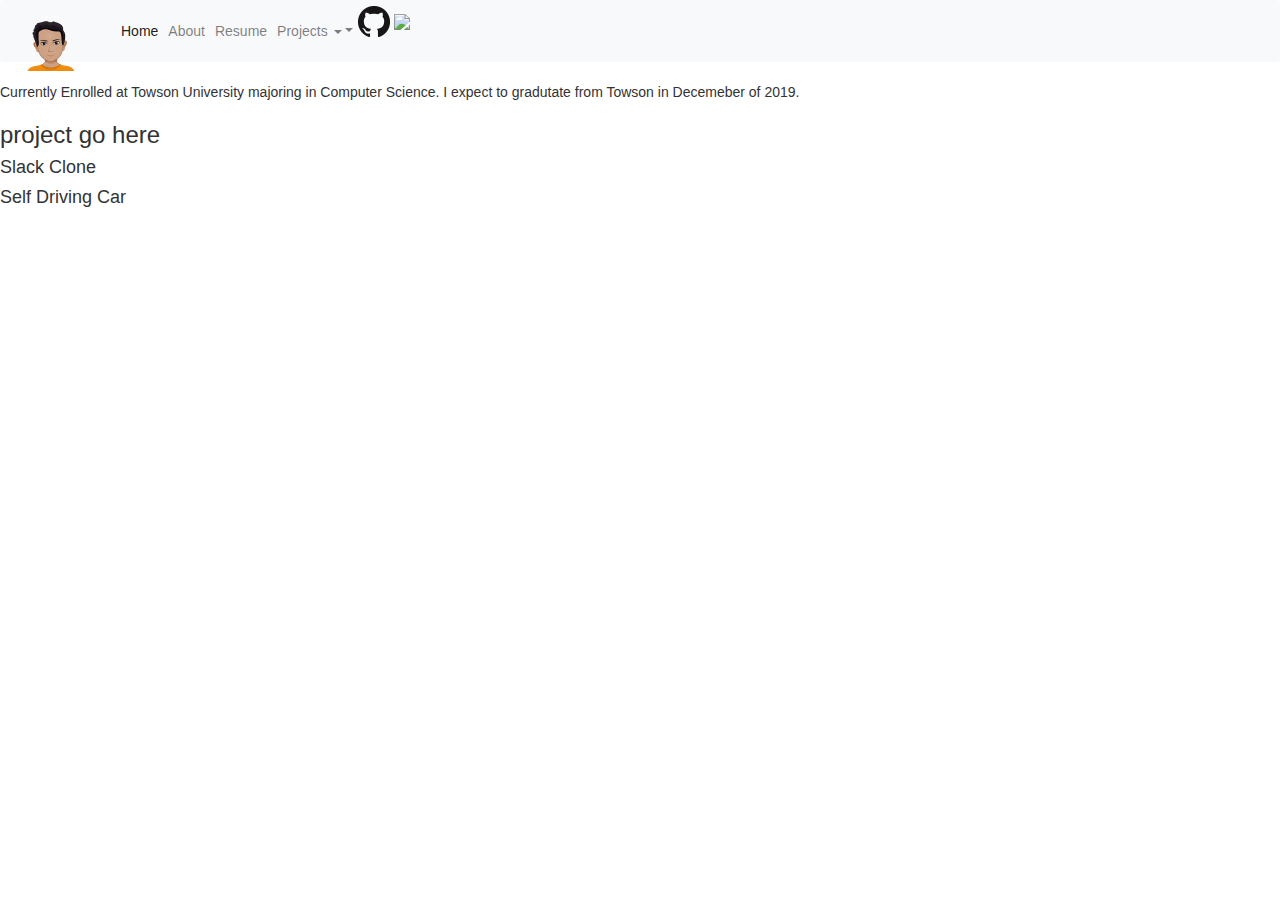
==== index.html @ 25672ff8 "added avator and format changes" ====
<!DOCTYPE html>
<html lang="en"> 
<head>
    <title>Jonathan Rodriquez</title>
    <script type="text/javascript" src="js/jquery-1.8.0.js"></script>
    <link rel="stylesheet" href="https://stackpath.bootstrapcdn.com/bootstrap/4.3.1/css/bootstrap.min.css" integrity="sha384-ggOyR0iXCbMQv3Xipma34MD+dH/1fQ784/j6cY/iJTQUOhcWr7x9JvoRxT2MZw1T" crossorigin="anonymous">
    <link rel="stylesheet" href="https://maxcdn.bootstrapcdn.com/bootstrap/3.4.0/css/bootstrap.min.css">
    <script src="https://ajax.googleapis.com/ajax/libs/jquery/3.3.1/jquery.min.js"></script>
    <script src="https://maxcdn.bootstrapcdn.com/bootstrap/3.4.0/js/bootstrap.min.js"></script>
</head>
<body>
        <!--Top nav bar for the site -->
        <nav class="navbar navbar-expand-lg navbar-light bg-light">
                <a class="navbar-brand" href="index.html"><img src="img/myAvatar-4.png" class="img-fluid" alt="Responsive image"width="50" height="50"></a>
                <button class="navbar-toggler" type="button" data-toggle="collapse" data-target="#navbarSupportedContent" aria-controls="navbarSupportedContent" aria-expanded="false" aria-label="Toggle navigation">
                  <span class="navbar-toggler-icon"></span>
                </button>
              
                <div class="collapse navbar-collapse" id="navbarSupportedContent">
                  <ul class="navbar-nav mr-auto">
                    <li class="nav-item active">
                      <a class="nav-link" href="#">Home <span class="sr-only">(current)</span></a>
                    </li>
                    <li class="nav-item">
                      <a class="nav-link" href="#summary">About</a>
                    </li>
                    <li class="nav-item">
                            <a class="nav-link" href="#">Resume</a>
                          </li>
                    <li class="nav-item dropdown">
                      <a class="nav-link dropdown-toggle" id="navbarDropdown" role="button" data-toggle="dropdown"> Projects <span class="caret"></span></a>
                      <div class="dropdown-menu" aria-labelledby="navbarDropdown">
                        <a class="dropdown-item" href="#slackClone">Slack Clone</a>
                        <a class="dropdown-item" href="#selfDrivingCar">Self Driving Car</a>
                        <a class="dropdown-item" href="#">Something else here</a>
                      </div>
                    </li>
                    
                  </ul>
                  <a href="https://github.com/Jonathanr1991"><img src="img/GitHub-Mark-32px.png"></a>
                  <a href="https://www.linkedin.com/in/jonathan-rodriquez-51852a15a/"><img src="img/In-Black-0p5in-R.eps"/></a>
                </div>
              </nav>
              
                <!--Scrpit that makes the anaimation for the drop down menu-->
                  <script>
                      
                    $(document).ready(function(){
                        $(".dropdown-toggle");
                    });
                </script>
                        
        <!--Summary about me-->
        <div id= "summary">
            <p>Currently Enrolled at Towson University majoring in Computer Science. I expect to gradutate from Towson in Decemeber of 2019.</p>
        </div>
            
        <!--Projects Display-->
        <div>
          <h3>project go here</h3>
          <div id = "slackClone">
              <h4>Slack Clone</h4>
          </div>
          <div id = "selfDrivinigCar">
              <H4>Self Driving Car</H4>
          </div>
          <div>

          </div>
        </div>
        <!--Contact Me Section-->

    
    
    
</body>
</html>
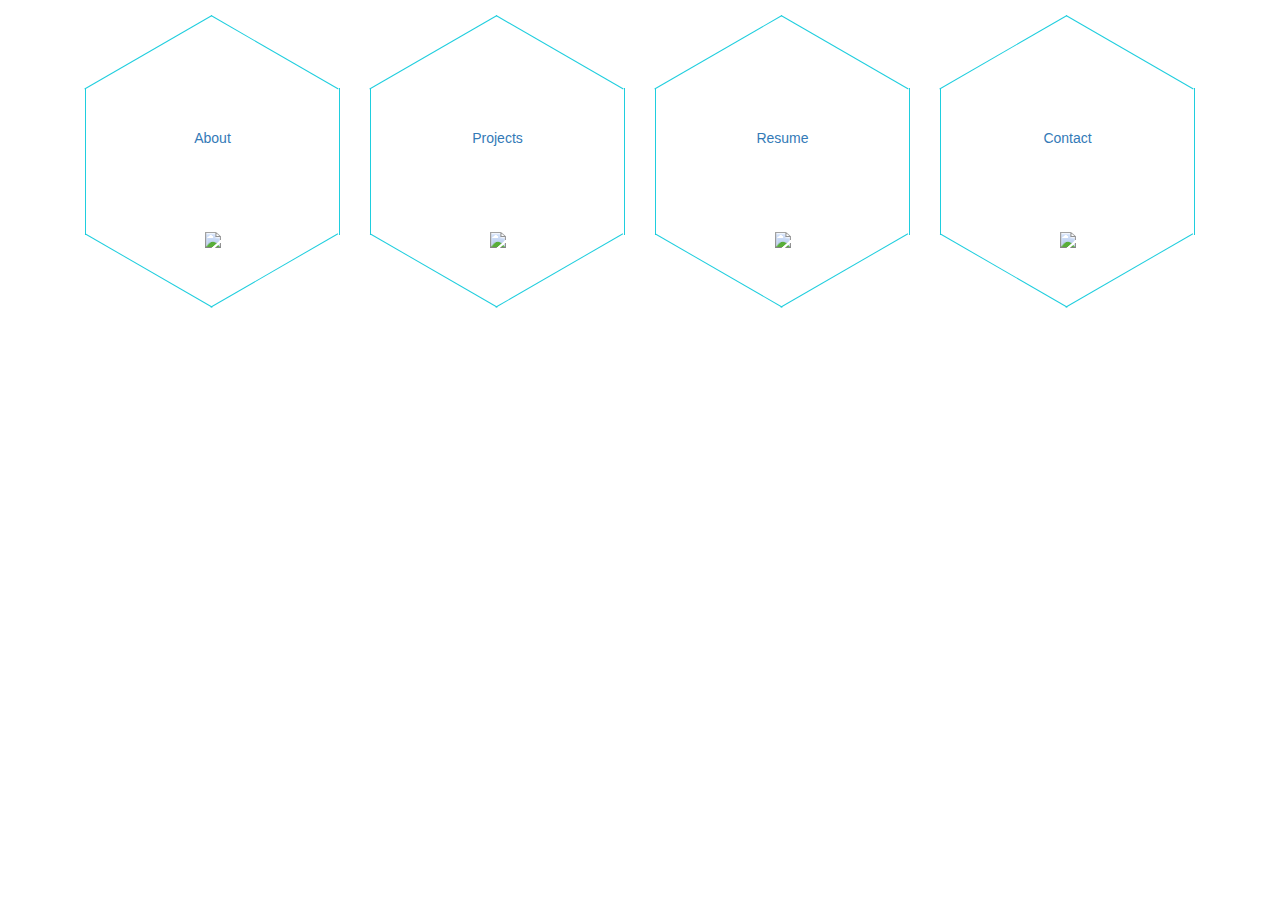
==== commit 7669317b: "hex layout added for main sections of site" ====
--- a/index.html
+++ b/index.html
@@ -1,77 +1,82 @@
-<!DOCTYPE html>
-<html lang="en"> 
+<!doctype html>
+<html lang="en">
 <head>
-    <title>Jonathan Rodriquez</title>
-    <script type="text/javascript" src="js/jquery-1.8.0.js"></script>
-    <link rel="stylesheet" href="https://stackpath.bootstrapcdn.com/bootstrap/4.3.1/css/bootstrap.min.css" integrity="sha384-ggOyR0iXCbMQv3Xipma34MD+dH/1fQ784/j6cY/iJTQUOhcWr7x9JvoRxT2MZw1T" crossorigin="anonymous">
-    <link rel="stylesheet" href="https://maxcdn.bootstrapcdn.com/bootstrap/3.4.0/css/bootstrap.min.css">
-    <script src="https://ajax.googleapis.com/ajax/libs/jquery/3.3.1/jquery.min.js"></script>
-    <script src="https://maxcdn.bootstrapcdn.com/bootstrap/3.4.0/js/bootstrap.min.js"></script>
+	<meta charset="UTF-8">
+	<title>Bootstrap Responsive Hexagon</title>
+
+	<meta name="description" content="Bootstrap Responsive Hexagon" >
+
+	<meta name="author" content="Shariar">
+
+	<!-- Mobile Specific Meta -->
+	<meta name="viewport" content="width=device-width, initial-scale=1">
+	<!--[if IE]><meta http-equiv='X-UA-Compatible' content='IE=edge,chrome=1'><![endif]--> 
+
+	<!-- Bootstrap v3.3.4 -->
+	<link href="assets/css/bootstrap.min.css" rel="stylesheet"> 
+	
+	<!-- Import Custom Styles -->
+	<link href="assets/css/responsive-hex.css" rel="stylesheet"> 
+	
 </head>
-<body>
-        <!--Top nav bar for the site -->
-        <nav class="navbar navbar-expand-lg navbar-light bg-light">
-                <a class="navbar-brand" href="index.html"><img src="img/myAvatar-4.png" class="img-fluid" alt="Responsive image"width="50" height="50"></a>
-                <button class="navbar-toggler" type="button" data-toggle="collapse" data-target="#navbarSupportedContent" aria-controls="navbarSupportedContent" aria-expanded="false" aria-label="Toggle navigation">
-                  <span class="navbar-toggler-icon"></span>
-                </button>
-              
-                <div class="collapse navbar-collapse" id="navbarSupportedContent">
-                  <ul class="navbar-nav mr-auto">
-                    <li class="nav-item active">
-                      <a class="nav-link" href="#">Home <span class="sr-only">(current)</span></a>
-                    </li>
-                    <li class="nav-item">
-                      <a class="nav-link" href="#summary">About</a>
-                    </li>
-                    <li class="nav-item">
-                            <a class="nav-link" href="#">Resume</a>
-                          </li>
-                    <li class="nav-item dropdown">
-                      <a class="nav-link dropdown-toggle" id="navbarDropdown" role="button" data-toggle="dropdown"> Projects <span class="caret"></span></a>
-                      <div class="dropdown-menu" aria-labelledby="navbarDropdown">
-                        <a class="dropdown-item" href="#slackClone">Slack Clone</a>
-                        <a class="dropdown-item" href="#selfDrivingCar">Self Driving Car</a>
-                        <a class="dropdown-item" href="#">Something else here</a>
-                      </div>
-                    </li>
-                    
-                  </ul>
-                  <a href="https://github.com/Jonathanr1991"><img src="img/GitHub-Mark-32px.png"></a>
-                  <a href="https://www.linkedin.com/in/jonathan-rodriquez-51852a15a/"><img src="img/In-Black-0p5in-R.eps"/></a>
-                </div>
-              </nav>
-              
-                <!--Scrpit that makes the anaimation for the drop down menu-->
-                  <script>
-                      
-                    $(document).ready(function(){
-                        $(".dropdown-toggle");
-                    });
-                </script>
-                        
-        <!--Summary about me-->
-        <div id= "summary">
-            <p>Currently Enrolled at Towson University majoring in Computer Science. I expect to gradutate from Towson in Decemeber of 2019.</p>
-        </div>
-            
-        <!--Projects Display-->
-        <div>
-          <h3>project go here</h3>
-          <div id = "slackClone">
-              <h4>Slack Clone</h4>
-          </div>
-          <div id = "selfDrivinigCar">
-              <H4>Self Driving Car</H4>
-          </div>
-          <div>
+<body>  
 
-          </div>
-        </div>
-        <!--Contact Me Section-->
+	<div class="container">
+		
+		<a href="resume.html">
+			<div class="col-md-3"> 
+				<div class="brhex hex-responsive">
+						About
+						<br>
+						<img src="https://img.icons8.com/dotty/80/000000/gender-neutral-user.png">
+						
+				</div>
+			</div>
+		</a>
 
-    
-    
-    
+		<a href="resume.html">
+			<div class="col-md-3"> 
+				<div class="brhex hex-responsive">
+						Projects
+						<br>
+						<img src="https://img.icons8.com/dotty/80/000000/design.png">
+				</div>
+			</div>
+		</a>
+
+		<a href="resume.html">
+			<div class="col-md-3"> 
+				<div class="brhex hex-responsive">
+						Resume
+						<br>
+						<img src="https://img.icons8.com/dotty/80/000000/resume.png">
+				</div>
+			</div>
+		</a>
+
+		<a href="resume.html">
+			<div class="col-md-3"> 
+				<div class="brhex hex-responsive">
+						Contact<br>
+						<img src="https://img.icons8.com/dotty/80/000000/contact-card.png">
+				</div>
+			</div>
+		</a>
+
+
+	
+		
+
+
+	</div><!-- /.container -->
+	 
+
+
+
+
+	<!-- Include jquery.min.js plugin -->
+	<script src="assets/js/jquery-2.1.0.min.js"></script> 
+	<script src="assets/js/responsive-hex.js"></script>
+
 </body>
 </html>--- a/assets/css/responsive-hex.css
+++ b/assets/css/responsive-hex.css
@@ -0,0 +1,75 @@
+/* ---------------------------------------------------------------------- 
+* Product Name: Bootstrap Responsive Hexagon
+* Product URI: http://shariarbd.com/demo/bootstrap-responsive-hexagon/
+* Author: Shariar
+* Author URI: http://shariarbd.com/
+* Description: Bootstrap Responsive Hexagon by Shariar
+* Version: 1.0.0
+* License: The MIT License (MIT)
+* Tags: Bootstrap Responsive Hexagon, hexagon, responsive hexagon
+* ---------------------------------------------------------------------- */
+.brhex,
+.brhex:before,
+.brhex:after {
+    border-style: solid;
+    border-color: #1fcede;
+    border-width: 1px;
+    border-top: none;
+    border-bottom: none;
+    height: 100px;
+    width: 173.2px;
+
+    -webkit-transition: all .25s ease;
+       -moz-transition: all .25s ease;
+        -ms-transition: all .25s ease;
+         -o-transition: all .25s ease;
+            transition: all .25s ease;
+}
+
+.brhex {
+    text-align: center;
+    line-height: 100px;
+    position:relative;
+    z-index:0; 
+    
+}
+
+.brhex:after,
+.brhex:before {
+    content: "";
+    position: absolute;
+    top:0;
+    left: -1px;
+    z-index: -1;
+  
+}
+
+.brhex:before {
+    -webkit-transform: rotate(60deg);
+       -moz-transform: rotate(60deg);
+        -ms-transform: rotate(60deg);
+         -o-transform: rotate(60deg);
+            transform: rotate(60deg);
+}
+
+.brhex:after {
+    -webkit-transform: rotate(-60deg);
+       -moz-transform: rotate(-60deg);
+        -ms-transform: rotate(-60deg);
+         -o-transform: rotate(-60deg);
+            transform: rotate(-60deg);
+}
+
+.brhex:hover,
+.brhex:hover:before,
+.brhex:hover:after{
+    background-color: #1fcede;
+} 
+.hex-responsive {
+    width: 100%; 
+}
+.hex-responsive:after ,
+.hex-responsive:before {
+    width: 100%;
+    height: 100%;
+}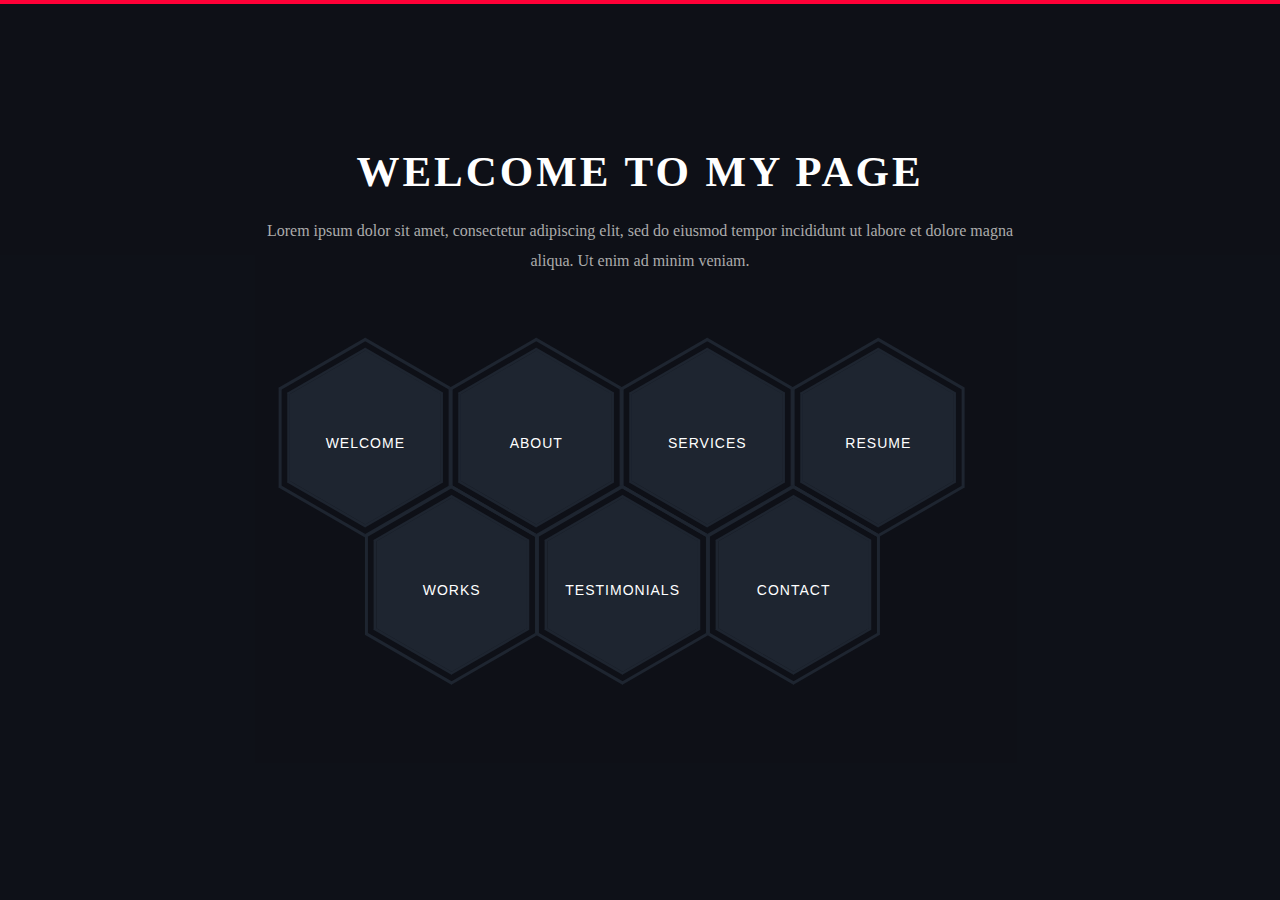
==== commit 84522538: "hex layout added for main sections of site" ====
--- a/index.html
+++ b/index.html
@@ -6,7 +6,7 @@
 
 	<meta name="description" content="Bootstrap Responsive Hexagon" >
 
-	<meta name="author" content="Shariar">
+	<meta name="author" content="Jonathan Rodriquez">
 
 	<!-- Mobile Specific Meta -->
 	<meta name="viewport" content="width=device-width, initial-scale=1">
@@ -19,64 +19,178 @@
 	<link href="assets/css/responsive-hex.css" rel="stylesheet"> 
 	
 </head>
-<body>  
-
-	<div class="container">
-		
-		<a href="resume.html">
-			<div class="col-md-3"> 
-				<div class="brhex hex-responsive">
-						About
-						<br>
-						<img src="https://img.icons8.com/dotty/80/000000/gender-neutral-user.png">
-						
-				</div>
-			</div>
-		</a>
-
-		<a href="resume.html">
-			<div class="col-md-3"> 
-				<div class="brhex hex-responsive">
-						Projects
-						<br>
-						<img src="https://img.icons8.com/dotty/80/000000/design.png">
-				</div>
-			</div>
-		</a>
-
-		<a href="resume.html">
-			<div class="col-md-3"> 
-				<div class="brhex hex-responsive">
-						Resume
-						<br>
-						<img src="https://img.icons8.com/dotty/80/000000/resume.png">
-				</div>
-			</div>
-		</a>
-
-		<a href="resume.html">
-			<div class="col-md-3"> 
-				<div class="brhex hex-responsive">
-						Contact<br>
-						<img src="https://img.icons8.com/dotty/80/000000/contact-card.png">
-				</div>
-			</div>
-		</a>
-
-
-	
-		
-
-
-	</div><!-- /.container -->
-	 
-
-
-
-
-	<!-- Include jquery.min.js plugin -->
-	<script src="assets/js/jquery-2.1.0.min.js"></script> 
-	<script src="assets/js/responsive-hex.js"></script>
+<body>
+	<main class="site-wrapper">
+		<div class="pt-table desktop-768">
+		  <div class="pt-tablecell page-home relative" style="background-image: url(https://images.unsplash.com/photo-1486870591958-9b9d0d1dda99?ixlib=rb-1.2.1&ixid=eyJhcHBfaWQiOjEyMDd9&auto=format&fit=crop&w=1500&q=80);
+		  background-position: center;
+		  background-size: cover;">
+						  <div class="overlay"></div>
+	  
+						  <div class="container">
+							  <div class="row">
+								  <div class="col-xs-12 col-md-offset-1 col-md-10 col-lg-offset-2 col-lg-8">
+									  <div class="page-title  home text-center">
+										<span class="heading-page"> Welcome to My Page
+										</span>
+										  <p class="mt20">Lorem ipsum dolor sit amet, consectetur adipiscing elit, sed do eiusmod tempor incididunt ut labore et dolore magna aliqua. Ut enim ad minim veniam.</p>
+									  </div>
+	  
+									  <div class="hexagon-menu clear">
+										  <div class="hexagon-item">
+											  <div class="hex-item">
+												  <div></div>
+												  <div></div>
+												  <div></div>
+											  </div>
+											  <div class="hex-item">
+												  <div></div>
+												  <div></div>
+												  <div></div>
+											  </div>
+											  <a href="http://cakecounter.com" class="hex-content">
+												  <span class="hex-content-inner">
+													  <span class="icon">
+														  <i class="fa fa-universal-access"></i>
+													  </span>
+													  <span class="title">Welcome</span>
+												  </span>
+												  <svg viewBox="0 0 173.20508075688772 200" height="200" width="174" version="1.1" xmlns="http://www.w3.org/2000/svg"><path d="M86.60254037844386 0L173.20508075688772 50L173.20508075688772 150L86.60254037844386 200L0 150L0 50Z" fill="#1e2530"></path></svg>
+											  </a>
+										  </div>
+										  <div class="hexagon-item">
+											  <div class="hex-item">
+												  <div></div>
+												  <div></div>
+												  <div></div>
+											  </div>
+											  <div class="hex-item">
+												  <div></div>
+												  <div></div>
+												  <div></div>
+											  </div>
+											  <a href="http://cakecounter.com" class="hex-content">
+												  <span class="hex-content-inner">
+													  <span class="icon">
+														  <i class="fa fa-bullseye"></i>
+													  </span>
+													  <span class="title">About</span>
+												  </span>
+												  <svg viewBox="0 0 173.20508075688772 200" height="200" width="174" version="1.1" xmlns="http://www.w3.org/2000/svg"><path d="M86.60254037844386 0L173.20508075688772 50L173.20508075688772 150L86.60254037844386 200L0 150L0 50Z" fill="#1e2530"></path></svg>
+											  </a>
+										  </div>
+										  <div class="hexagon-item">
+											  <div class="hex-item">
+												  <div></div>
+												  <div></div>
+												  <div></div>
+											  </div>
+											  <div class="hex-item">
+												  <div></div>
+												  <div></div>
+												  <div></div>
+											  </div>
+											  <a href="http://cakecounter.com" class="hex-content">
+												  <span class="hex-content-inner">
+													  <span class="icon">
+														  <i class="fa fa-braille"></i>
+													  </span>
+													  <span class="title">Services</span>
+												  </span>
+												  <svg viewBox="0 0 173.20508075688772 200" height="200" width="174" version="1.1" xmlns="http://www.w3.org/2000/svg"><path d="M86.60254037844386 0L173.20508075688772 50L173.20508075688772 150L86.60254037844386 200L0 150L0 50Z" fill="#1e2530"></path></svg>
+											  </a>    
+										  </div>
+										  <div class="hexagon-item">
+											  <div class="hex-item">
+												  <div></div>
+												  <div></div>
+												  <div></div>
+											  </div>
+											  <div class="hex-item">
+												  <div></div>
+												  <div></div>
+												  <div></div>
+											  </div>
+											  <a href="http://cakecounter.com" class="hex-content">
+												  <span class="hex-content-inner">
+													  <span class="icon">
+														  <i class="fa fa-id-badge"></i>
+													  </span>
+													  <span class="title">Resume</span>
+												  </span>
+												  <svg viewBox="0 0 173.20508075688772 200" height="200" width="174" version="1.1" xmlns="http://www.w3.org/2000/svg"><path d="M86.60254037844386 0L173.20508075688772 50L173.20508075688772 150L86.60254037844386 200L0 150L0 50Z" fill="#1e2530"></path></svg>
+											  </a>
+										  </div>
+										  <div class="hexagon-item">
+											  <div class="hex-item">
+												  <div></div>
+												  <div></div>
+												  <div></div>
+											  </div>
+											  <div class="hex-item">
+												  <div></div>
+												  <div></div>
+												  <div></div>
+											  </div>
+											  <a href="http://cakecounter.com" class="hex-content">
+												  <span class="hex-content-inner">
+													  <span class="icon">
+														  <i class="fa fa-life-ring"></i>
+													  </span>
+													  <span class="title">Works</span>
+												  </span>
+												  <svg viewBox="0 0 173.20508075688772 200" height="200" width="174" version="1.1" xmlns="http://www.w3.org/2000/svg"><path d="M86.60254037844386 0L173.20508075688772 50L173.20508075688772 150L86.60254037844386 200L0 150L0 50Z" fill="#1e2530"></path></svg>
+											  </a>
+										  </div>
+										  <div class="hexagon-item">
+											  <div class="hex-item">
+												  <div></div>
+												  <div></div>
+												  <div></div>
+											  </div>
+											  <div class="hex-item">
+												  <div></div>
+												  <div></div>
+												  <div></div>
+											  </div>
+											  <a href="http://cakecounter.com" class="hex-content">
+												  <span class="hex-content-inner">
+													  <span class="icon">
+														  <i class="fa fa-clipboard"></i>
+													  </span>
+													  <span class="title">Testimonials</span>
+												  </span>
+												  <svg viewBox="0 0 173.20508075688772 200" height="200" width="174" version="1.1" xmlns="http://www.w3.org/2000/svg"><path d="M86.60254037844386 0L173.20508075688772 50L173.20508075688772 150L86.60254037844386 200L0 150L0 50Z" fill="#1e2530"></path></svg>
+											  </a>
+										  </div>
+										  <div class="hexagon-item">
+											  <div class="hex-item">
+												  <div></div>
+												  <div></div>
+												  <div></div>
+											  </div>
+											  <div class="hex-item">
+												  <div></div>
+												  <div></div>
+												  <div></div>
+											  </div>
+											  <a href="http://cakecounter.com" class="hex-content">
+												  <span class="hex-content-inner">
+													  <span class="icon">
+														  <i class="fa fa-map-signs"></i>
+													  </span>
+													  <span class="title">Contact</span>
+												  </span>
+												  <svg viewBox="0 0 173.20508075688772 200" height="200" width="174" version="1.1" xmlns="http://www.w3.org/2000/svg"><path d="M86.60254037844386 0L173.20508075688772 50L173.20508075688772 150L86.60254037844386 200L0 150L0 50Z" fill="#1e2530"></path></svg>
+											  </a>
+										  </div>
+									  </div>
+								  </div>
+							  </div>
+						  </div>
+					  </div>
+				  </div>
+		</main>
 
 </body>
 </html>--- a/assets/css/responsive-hex.css
+++ b/assets/css/responsive-hex.css
@@ -8,6 +8,13 @@
 * License: The MIT License (MIT)
 * Tags: Bootstrap Responsive Hexagon, hexagon, responsive hexagon
 * ---------------------------------------------------------------------- */
+
+
+/*--------------------------------------------
+
+Document has been edited by Jonathan Rodriquez
+
+--------------------------------------------*/
 .brhex,
 .brhex:before,
 .brhex:after {
@@ -72,4 +79,601 @@
 .hex-responsive:before {
     width: 100%;
     height: 100%;
-}+}
+
+
+body {
+    font-family: "Libre Baskerville", serif;
+    font-weight: 400;
+    font-size: 16px;
+    line-height: 30px;
+    background-color: #0c0f15;
+    color: #ababab; }
+  .heading-page
+  {
+        text-transform: uppercase;
+      font-size: 43px;
+      font-weight: bolder;
+      letter-spacing: 3px;
+      color: white;
+  }
+  a {
+    color: inherit;
+    -webkit-transition: all 0.3s ease 0s;
+    -moz-transition: all 0.3s ease 0s;
+    -o-transition: all 0.3s ease 0s;
+    transition: all 0.3s ease 0s; }
+    a:hover, a:focus {
+      color: #ababab;
+      text-decoration: none;
+      outline: 0 none; }
+  
+  h1, h2, h3,
+  h4, h5, h6 {
+    color: #1e2530;
+    font-family: "Open Sans", sans-serif;
+    margin: 0;
+    line-height: 1.3; }
+  
+  p {
+    margin-bottom: 20px; }
+    p:last-child {
+      margin-bottom: 0; }
+  
+  /*
+   * Selection color
+   */
+  ::-moz-selection {
+    background-color: #FA6862;
+    color: #fff; }
+  
+  ::selection {
+    background-color: #FA6862;
+    color: #fff; }
+  
+  /*
+   *  Reset bootstrap's default style
+   */
+  .form-control::-webkit-input-placeholder,
+  ::-webkit-input-placeholder {
+    opacity: 1;
+    color: inherit; }
+  
+  .form-control:-moz-placeholder,
+  :-moz-placeholder {
+    /* Firefox 18- */
+    opacity: 1;
+    color: inherit; }
+  
+  .form-control::-moz-placeholder,
+  ::-moz-placeholder {
+    /* Firefox 19+ */
+    opacity: 1;
+    color: inherit; }
+  
+  .form-control:-ms-input-placeholder,
+  :-ms-input-placeholder {
+    opacity: 1;
+    color: inherit; }
+  
+  button, input, select,
+  textarea, label {
+    font-weight: 400; }
+  
+  .btn {
+    -webkit-transition: all 0.3s ease 0s;
+    -moz-transition: all 0.3s ease 0s;
+    -o-transition: all 0.3s ease 0s;
+    transition: all 0.3s ease 0s; }
+    .btn:hover, .btn:focus, .btn:active:focus {
+      outline: 0 none; }
+  
+  .btn-primary {
+    background-color: #FA6862;
+    border: 0;
+    font-family: "Open Sans", sans-serif;
+    font-weight: 700;
+    height: 48px;
+    line-height: 50px;
+    padding: 0 42px;
+    text-transform: uppercase; }
+    .btn-primary:hover, .btn-primary:focus, .btn-primary:active, .btn-primary:active:focus {
+      background-color: #f9423a; }
+  
+  .btn-border {
+    border: 1px solid #d7d8db;
+    display: inline-block;
+    padding: 7px; }
+  
+  /*
+   *  CSS Helper Class
+   */
+  .clear:before, .clear:after {
+    content: " ";
+    display: table; }
+  
+  .clear:after {
+    clear: both; }
+  
+  .pt-table {
+    display: table;
+    width: 100%;
+    height: -webkit-calc(100vh - 4px);
+    height: -moz-calc(100vh - 4px);
+    height: calc(100vh - 4px); }
+  
+  .pt-tablecell {
+    display: table-cell;
+    vertical-align: middle; }
+  
+  .overlay {
+    position: absolute;
+    left: 0;
+    top: 0;
+    width: 100%;
+    height: 100%; }
+  
+  .relative {
+    position: relative; }
+  
+  .primary,
+  .link:hover {
+    color: #FA6862; }
+  
+  .no-gutter {
+    margin-left: 0;
+    margin-right: 0; }
+    .no-gutter > [class^="col-"] {
+      padding-left: 0;
+      padding-right: 0; }
+  
+  .flex {
+    display: -webkit-box;
+    display: -webkit-flex;
+    display: -moz-flex;
+    display: -ms-flexbox;
+    display: flex; }
+  
+  .flex-middle {
+    -webkit-box-align: center;
+    -ms-flex-align: center;
+    -webkit-align-items: center;
+    -moz-align-items: center;
+    align-items: center; }
+  
+  .space-between {
+    -webkit-box-pack: justify;
+    -ms-flex-pack: justify;
+    -webkit-justify-content: space-between;
+    -moz-justify-content: space-between;
+    justify-content: space-between; }
+  
+  .nicescroll-cursors {
+    background: #FA6862 !important; }
+  
+  .preloader {
+    bottom: 0;
+    left: 0;
+    position: fixed;
+    right: 0;
+    top: 0;
+    z-index: 1000;
+    display: -webkit-box;
+    display: -webkit-flex;
+    display: -moz-flex;
+    display: -ms-flexbox;
+    display: flex; }
+    .preloader.active.hidden {
+      display: none; }
+  
+  .loading-mask {
+    background-color: #FA6862;
+    height: 100%;
+    left: 0;
+    position: absolute;
+    top: 0;
+    width: 20%;
+    -webkit-transition: all 0.6s cubic-bezier(0.61, 0, 0.6, 1) 0s;
+    -moz-transition: all 0.6s cubic-bezier(0.61, 0, 0.6, 1) 0s;
+    -o-transition: all 0.6s cubic-bezier(0.61, 0, 0.6, 1) 0s;
+    transition: all 0.6s cubic-bezier(0.61, 0, 0.6, 1) 0s; }
+    .loading-mask:nth-child(2) {
+      left: 20%;
+      -webkit-transition-delay: 0.1s;
+      -moz-transition-delay: 0.1s;
+      -o-transition-delay: 0.1s;
+      transition-delay: 0.1s; }
+    .loading-mask:nth-child(3) {
+      left: 40%;
+      -webkit-transition-delay: 0.2s;
+      -moz-transition-delay: 0.2s;
+      -o-transition-delay: 0.2s;
+      transition-delay: 0.2s; }
+    .loading-mask:nth-child(4) {
+      left: 60%;
+      -webkit-transition-delay: 0.3s;
+      -moz-transition-delay: 0.3s;
+      -o-transition-delay: 0.3s;
+      transition-delay: 0.3s; }
+    .loading-mask:nth-child(5) {
+      left: 80%;
+      -webkit-transition-delay: 0.4s;
+      -moz-transition-delay: 0.4s;
+      -o-transition-delay: 0.4s;
+      transition-delay: 0.4s; }
+  
+  .preloader.active.done {
+    z-index: 0; }
+  
+  .preloader.active .loading-mask {
+    width: 0; }
+  
+  /*------------------------------------------------
+      Start Styling
+  -------------------------------------------------*/
+  .mt20{margin-top:20px;}
+  .site-wrapper {
+    border-top: 4px solid #ff0037; }
+  
+  .page-close {
+    font-size: 30px;
+    position: absolute;
+    right: 30px;
+    top: 30px;
+    z-index: 100; }
+  
+  .page-title {
+    margin-bottom: 75px; }
+    .page-title img {
+      margin-bottom: 20px; }
+    .page-title h2 {
+      font-size: 68px;
+      margin-bottom: 25px;
+      position: relative;
+      z-index: 0;
+      font-weight: 900;
+      text-transform: uppercase; }
+    .page-title p {
+      font-size: 16px; }
+    .page-title .title-bg {
+      color: rgba(30, 37, 48, 0.07);
+      font-size: 158px;
+      left: 0;
+      letter-spacing: 10px;
+      line-height: 0.7;
+      position: absolute;
+      right: 0;
+      top: 50%;
+      z-index: -1;
+      -webkit-transform: translateY(-50%);
+      -moz-transform: translateY(-50%);
+      -ms-transform: translateY(-50%);
+      -o-transform: translateY(-50%);
+      transform: translateY(-50%); }
+  
+  .section-title {
+    margin-bottom: 20px; }
+    .section-title h3 {
+      display: inline-block;
+      position: relative; }
+      .section-title h3::before, .section-title h3::after {
+        content: "";
+        height: 2px;
+        position: absolute;
+        bottom: 8px;
+        left: -webkit-calc(100% + 14px);
+        left: -moz-calc(100% + 14px);
+        left: calc(100% + 14px); }
+      .section-title h3::before {
+        background-color: #1e2530;
+        width: 96px;
+        bottom: 14px; }
+      .section-title h3::after {
+        background-color: #FA6862;
+        width: 73px; }
+    .section-title.light h3 {
+      color: #fff; }
+      .section-title.light h3::before {
+        background-color: #fff; }
+  
+  .page-nav {
+    bottom: 40px;
+    left: 0;
+    position: absolute;
+    right: 0; }
+    .page-nav span {
+      font-family: "Open Sans", sans-serif;
+      font-size: 14px;
+      font-weight: 500;
+      line-height: 0.9;
+      text-transform: uppercase; }
+  
+  /*------------------------------------------------
+      Home Page
+  -------------------------------------------------*/
+  
+  .hexagon-item:first-child {
+      margin-left: 0;
+  }
+  
+  .page-home {
+    background-position: center center;
+    background-repeat: no-repeat;
+    background-size: cover;
+    vertical-align: middle; }
+    .page-home .overlay {
+      background-color: rgba(14, 17, 24, 0.97);
+  }
+  
+  /* End of container */
+  .hexagon-item {
+    cursor: pointer;
+    width: 200px;
+    height: 173.20508px;
+    float: left;
+    margin-left: -29px;
+    z-index: 0;
+    position: relative;
+    -webkit-transform: rotate(30deg);
+    -moz-transform: rotate(30deg);
+    -ms-transform: rotate(30deg);
+    -o-transform: rotate(30deg);
+    transform: rotate(30deg); }
+    .hexagon-item:first-child {
+      margin-left: 0; }
+    .hexagon-item:hover {
+      z-index: 1; }
+      .hexagon-item:hover .hex-item:last-child {
+        opacity: 1;
+        -webkit-transform: scale(1.3);
+        -moz-transform: scale(1.3);
+        -ms-transform: scale(1.3);
+        -o-transform: scale(1.3);
+        transform: scale(1.3); }
+      .hexagon-item:hover .hex-item:first-child {
+        opacity: 1;
+        -webkit-transform: scale(1.2);
+        -moz-transform: scale(1.2);
+        -ms-transform: scale(1.2);
+        -o-transform: scale(1.2);
+        transform: scale(1.2); }
+        .hexagon-item:hover .hex-item:first-child div:before,
+        .hexagon-item:hover .hex-item:first-child div:after {
+          height: 5px; }
+      .hexagon-item:hover .hex-item div::before,
+      .hexagon-item:hover .hex-item div::after {
+        background-color: #ff0037; }
+      .hexagon-item:hover .hex-content svg {
+        -webkit-transform: scale(0.97);
+        -moz-transform: scale(0.97);
+        -ms-transform: scale(0.97);
+        -o-transform: scale(0.97);
+        transform: scale(0.97); }
+  
+  .page-home .hexagon-item:nth-last-child(1),
+  .page-home .hexagon-item:nth-last-child(2),
+  .page-home .hexagon-item:nth-last-child(3) {
+    -webkit-transform: rotate(30deg) translate(87px, -80px);
+    -moz-transform: rotate(30deg) translate(87px, -80px);
+    -ms-transform: rotate(30deg) translate(87px, -80px);
+    -o-transform: rotate(30deg) translate(87px, -80px);
+    transform: rotate(30deg) translate(87px, -80px); }
+  
+  .hex-item {
+    position: absolute;
+    top: 0;
+    left: 50px;
+    width: 100px;
+    height: 173.20508px; }
+    .hex-item:first-child {
+      z-index: 0;
+      -webkit-transform: scale(0.9);
+      -moz-transform: scale(0.9);
+      -ms-transform: scale(0.9);
+      -o-transform: scale(0.9);
+      transform: scale(0.9);
+      -webkit-transition: all 0.3s cubic-bezier(0.165, 0.84, 0.44, 1);
+      -moz-transition: all 0.3s cubic-bezier(0.165, 0.84, 0.44, 1);
+      -o-transition: all 0.3s cubic-bezier(0.165, 0.84, 0.44, 1);
+      transition: all 0.3s cubic-bezier(0.165, 0.84, 0.44, 1); }
+    .hex-item:last-child {
+      transition: all 0.3s cubic-bezier(0.19, 1, 0.22, 1);
+      z-index: 1; }
+    .hex-item div {
+      box-sizing: border-box;
+      position: absolute;
+      top: 0;
+      width: 100px;
+      height: 173.20508px;
+      -webkit-transform-origin: center center;
+      -moz-transform-origin: center center;
+      -ms-transform-origin: center center;
+      -o-transform-origin: center center;
+      transform-origin: center center; }
+      .hex-item div::before, .hex-item div::after {
+        background-color: #1e2530;
+        content: "";
+        position: absolute;
+        width: 100%;
+        height: 3px;
+        -webkit-transition: all 0.3s cubic-bezier(0.165, 0.84, 0.44, 1) 0s;
+        -moz-transition: all 0.3s cubic-bezier(0.165, 0.84, 0.44, 1) 0s;
+        -o-transition: all 0.3s cubic-bezier(0.165, 0.84, 0.44, 1) 0s;
+        transition: all 0.3s cubic-bezier(0.165, 0.84, 0.44, 1) 0s; }
+      .hex-item div:before {
+        top: 0; }
+      .hex-item div:after {
+        bottom: 0; }
+      .hex-item div:nth-child(1) {
+        -webkit-transform: rotate(0deg);
+        -moz-transform: rotate(0deg);
+        -ms-transform: rotate(0deg);
+        -o-transform: rotate(0deg);
+        transform: rotate(0deg); }
+      .hex-item div:nth-child(2) {
+        -webkit-transform: rotate(60deg);
+        -moz-transform: rotate(60deg);
+        -ms-transform: rotate(60deg);
+        -o-transform: rotate(60deg);
+        transform: rotate(60deg); }
+      .hex-item div:nth-child(3) {
+        -webkit-transform: rotate(120deg);
+        -moz-transform: rotate(120deg);
+        -ms-transform: rotate(120deg);
+        -o-transform: rotate(120deg);
+        transform: rotate(120deg); }
+  
+  .hex-content {
+    color: #fff;
+    display: block;
+    height: 180px;
+    margin: 0 auto;
+    position: relative;
+    text-align: center;
+    transform: rotate(-30deg);
+    width: 156px; }
+    .hex-content .hex-content-inner {
+      left: 50%;
+      margin: -3px 0 0 2px;
+      position: absolute;
+      top: 50%;
+      -webkit-transform: translate(-50%, -50%);
+      -moz-transform: translate(-50%, -50%);
+      -ms-transform: translate(-50%, -50%);
+      -o-transform: translate(-50%, -50%);
+      transform: translate(-50%, -50%); }
+    .hex-content .icon {
+      display: block;
+      font-size: 36px;
+      line-height: 30px;
+      margin-bottom: 11px; }
+    .hex-content .title {
+      display: block;
+      font-family: "Open Sans", sans-serif;
+      font-size: 14px;
+      letter-spacing: 1px;
+      line-height: 24px;
+      text-transform: uppercase; }
+    .hex-content svg {
+      left: -7px;
+      position: absolute;
+      top: -13px;
+      transform: scale(0.87);
+      z-index: -1;
+      -webkit-transition: all 0.3s cubic-bezier(0.165, 0.84, 0.44, 1) 0s;
+      -moz-transition: all 0.3s cubic-bezier(0.165, 0.84, 0.44, 1) 0s;
+      -o-transition: all 0.3s cubic-bezier(0.165, 0.84, 0.44, 1) 0s;
+      transition: all 0.3s cubic-bezier(0.165, 0.84, 0.44, 1) 0s; }
+    .hex-content:hover {
+      color: #fff; }
+  
+  .page-home .hexagon-item:nth-last-child(1), .page-home .hexagon-item:nth-last-child(2), .page-home .hexagon-item:nth-last-child(3) {
+      -webkit-transform: rotate(30deg) translate(87px, -80px);
+      -moz-transform: rotate(30deg) translate(87px, -80px);
+      -ms-transform: rotate(30deg) translate(87px, -80px);
+      -o-transform: rotate(30deg) translate(87px, -80px);
+      transform: rotate(30deg) translate(87px, -80px);
+  }
+  /*------------------------------------------------
+      Welcome Page
+  -------------------------------------------------*/
+  .author-image-large {
+    position: absolute;
+    right: 0;
+    top: 0; }
+    .author-image-large img {
+      height: -webkit-calc(100vh - 4px);
+      height: -moz-calc(100vh - 4px);
+      height: calc(100vh - 4px); }
+  
+  
+  @media (min-width: 1200px)
+  {
+  .col-lg-offset-2 {
+      margin-left: 16.66666667%;
+  }
+  }
+  
+  @media (min-width: 1200px)
+  {
+  .col-lg-8 {
+      width: 66.66666667%;
+  }
+  }
+  
+  .hexagon-item:first-child {
+      margin-left: 0;
+  }
+  
+  .pt-table.desktop-768 .pt-tablecell {
+      padding-bottom: 110px;
+      padding-top: 60px;
+  }
+  
+  
+  
+  .hexagon-item:hover .icon i
+  {
+    color:#ff0037;
+    transition:0.6s;
+    
+  }
+  
+  
+  .hexagon-item:hover .title
+  {
+    -webkit-animation: focus-in-contract 0.5s cubic-bezier(0.250, 0.460, 0.450, 0.940) both;
+              animation: focus-in-contract 0.5s cubic-bezier(0.250, 0.460, 0.450, 0.940) both;
+  }
+  /***************************/
+  
+  @-webkit-keyframes focus-in-contract {
+    0% {
+      letter-spacing: 1em;
+      -webkit-filter: blur(12px);
+              filter: blur(12px);
+      opacity: 0;
+    }
+    100% {
+      -webkit-filter: blur(0px);
+              filter: blur(0px);
+      opacity: 1;
+    }
+  }
+  @keyframes focus-in-contract {
+    0% {
+      letter-spacing: 1em;
+      -webkit-filter: blur(12px);
+              filter: blur(12px);
+      opacity: 0;
+    }
+    100% {
+      -webkit-filter: blur(0px);
+              filter: blur(0px);
+      opacity: 1;
+    }
+  }
+  
+  
+  
+  
+  
+  @media only screen and (max-width: 767px)
+  {
+  .hexagon-item {
+      float: none;
+      margin: 0 auto 50px;
+  }
+    .hexagon-item:first-child {
+      margin-left: auto;
+  }
+    
+    .page-home .hexagon-item:nth-last-child(1), .page-home .hexagon-item:nth-last-child(2), .page-home .hexagon-item:nth-last-child(3) {
+      -webkit-transform: rotate(30deg) translate(0px, 0px);
+      -moz-transform: rotate(30deg) translate(0px, 0px);
+      -ms-transform: rotate(30deg) translate(0px, 0px);
+      -o-transform: rotate(30deg) translate(0px, 0px);
+      transform: rotate(30deg) translate(0px, 0px);
+  }
+    
+  }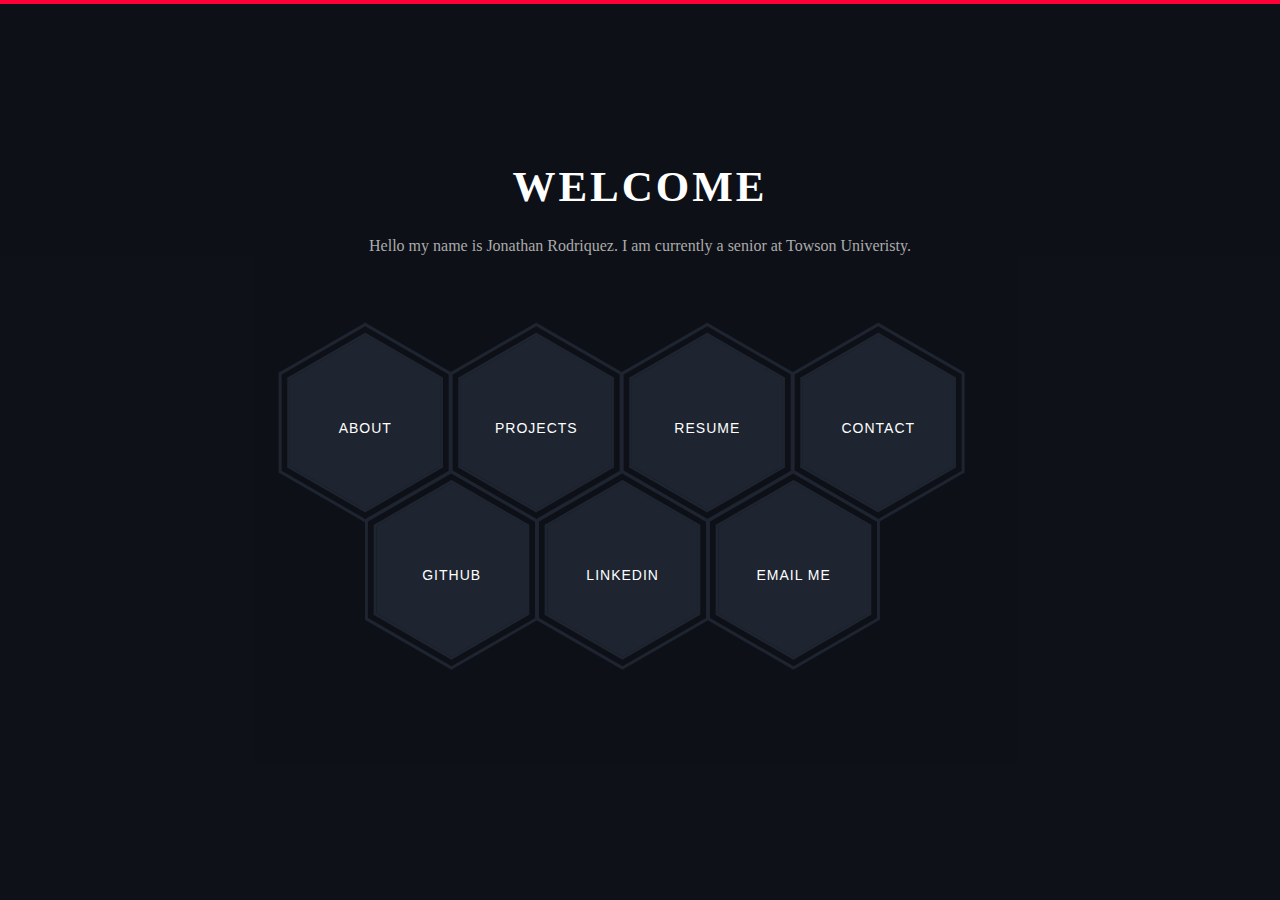
==== commit 15cd5d6f: "resume page updated" ====
--- a/index.html
+++ b/index.html
@@ -2,7 +2,7 @@
 <html lang="en">
 <head>
 	<meta charset="UTF-8">
-	<title>Bootstrap Responsive Hexagon</title>
+	<title>Jonathan Rodriquez</title>
 
 	<meta name="description" content="Bootstrap Responsive Hexagon" >
 
@@ -31,9 +31,9 @@
 							  <div class="row">
 								  <div class="col-xs-12 col-md-offset-1 col-md-10 col-lg-offset-2 col-lg-8">
 									  <div class="page-title  home text-center">
-										<span class="heading-page"> Welcome to My Page
+										<span class="heading-page"> Welcome
 										</span>
-										  <p class="mt20">Lorem ipsum dolor sit amet, consectetur adipiscing elit, sed do eiusmod tempor incididunt ut labore et dolore magna aliqua. Ut enim ad minim veniam.</p>
+										  <p class="mt20">Hello my name is Jonathan Rodriquez. I am currently a senior at Towson Univeristy. </p>
 									  </div>
 	  
 									  <div class="hexagon-menu clear">
@@ -48,12 +48,12 @@
 												  <div></div>
 												  <div></div>
 											  </div>
-											  <a href="http://cakecounter.com" class="hex-content">
+											  <a href="about.html" class="hex-content">
 												  <span class="hex-content-inner">
 													  <span class="icon">
 														  <i class="fa fa-universal-access"></i>
 													  </span>
-													  <span class="title">Welcome</span>
+													  <span class="title">About</span>
 												  </span>
 												  <svg viewBox="0 0 173.20508075688772 200" height="200" width="174" version="1.1" xmlns="http://www.w3.org/2000/svg"><path d="M86.60254037844386 0L173.20508075688772 50L173.20508075688772 150L86.60254037844386 200L0 150L0 50Z" fill="#1e2530"></path></svg>
 											  </a>
@@ -74,28 +74,28 @@
 													  <span class="icon">
 														  <i class="fa fa-bullseye"></i>
 													  </span>
-													  <span class="title">About</span>
-												  </span>
-												  <svg viewBox="0 0 173.20508075688772 200" height="200" width="174" version="1.1" xmlns="http://www.w3.org/2000/svg"><path d="M86.60254037844386 0L173.20508075688772 50L173.20508075688772 150L86.60254037844386 200L0 150L0 50Z" fill="#1e2530"></path></svg>
-											  </a>
-										  </div>
-										  <div class="hexagon-item">
-											  <div class="hex-item">
-												  <div></div>
-												  <div></div>
-												  <div></div>
-											  </div>
-											  <div class="hex-item">
-												  <div></div>
-												  <div></div>
-												  <div></div>
-											  </div>
-											  <a href="http://cakecounter.com" class="hex-content">
+													  <span class="title">Projects</span>
+												  </span>
+												  <svg viewBox="0 0 173.20508075688772 200" height="200" width="174" version="1.1" xmlns="http://www.w3.org/2000/svg"><path d="M86.60254037844386 0L173.20508075688772 50L173.20508075688772 150L86.60254037844386 200L0 150L0 50Z" fill="#1e2530"></path></svg>
+											  </a>
+										  </div>
+										  <div class="hexagon-item">
+											  <div class="hex-item">
+												  <div></div>
+												  <div></div>
+												  <div></div>
+											  </div>
+											  <div class="hex-item">
+												  <div></div>
+												  <div></div>
+												  <div></div>
+											  </div>
+											  <a href="resume.html" class="hex-content">
 												  <span class="hex-content-inner">
 													  <span class="icon">
 														  <i class="fa fa-braille"></i>
 													  </span>
-													  <span class="title">Services</span>
+													  <span class="title">Resume</span>
 												  </span>
 												  <svg viewBox="0 0 173.20508075688772 200" height="200" width="174" version="1.1" xmlns="http://www.w3.org/2000/svg"><path d="M86.60254037844386 0L173.20508075688772 50L173.20508075688772 150L86.60254037844386 200L0 150L0 50Z" fill="#1e2530"></path></svg>
 											  </a>    
@@ -116,7 +116,7 @@
 													  <span class="icon">
 														  <i class="fa fa-id-badge"></i>
 													  </span>
-													  <span class="title">Resume</span>
+													  <span class="title">Contact</span>
 												  </span>
 												  <svg viewBox="0 0 173.20508075688772 200" height="200" width="174" version="1.1" xmlns="http://www.w3.org/2000/svg"><path d="M86.60254037844386 0L173.20508075688772 50L173.20508075688772 150L86.60254037844386 200L0 150L0 50Z" fill="#1e2530"></path></svg>
 											  </a>
@@ -137,7 +137,7 @@
 													  <span class="icon">
 														  <i class="fa fa-life-ring"></i>
 													  </span>
-													  <span class="title">Works</span>
+													  <span class="title">Github</span>
 												  </span>
 												  <svg viewBox="0 0 173.20508075688772 200" height="200" width="174" version="1.1" xmlns="http://www.w3.org/2000/svg"><path d="M86.60254037844386 0L173.20508075688772 50L173.20508075688772 150L86.60254037844386 200L0 150L0 50Z" fill="#1e2530"></path></svg>
 											  </a>
@@ -158,7 +158,7 @@
 													  <span class="icon">
 														  <i class="fa fa-clipboard"></i>
 													  </span>
-													  <span class="title">Testimonials</span>
+													  <span class="title">LinkedIn</span>
 												  </span>
 												  <svg viewBox="0 0 173.20508075688772 200" height="200" width="174" version="1.1" xmlns="http://www.w3.org/2000/svg"><path d="M86.60254037844386 0L173.20508075688772 50L173.20508075688772 150L86.60254037844386 200L0 150L0 50Z" fill="#1e2530"></path></svg>
 											  </a>
@@ -179,17 +179,22 @@
 													  <span class="icon">
 														  <i class="fa fa-map-signs"></i>
 													  </span>
-													  <span class="title">Contact</span>
-												  </span>
-												  <svg viewBox="0 0 173.20508075688772 200" height="200" width="174" version="1.1" xmlns="http://www.w3.org/2000/svg"><path d="M86.60254037844386 0L173.20508075688772 50L173.20508075688772 150L86.60254037844386 200L0 150L0 50Z" fill="#1e2530"></path></svg>
-											  </a>
+													  <span class="title">Email Me</span>
+												  </span>
+												  <svg viewBox="0 0 173.20508075688772 200" height="200" width="174" version="1.1" xmlns="http://www.w3.org/2000/svg"><path d="M86.60254037844386 0L173.20508075688772 50L173.20508075688772 150L86.60254037844386 200L0 150L0 50Z" fill="#1e2530"></path></svg>
+											  </a>
+											 
 										  </div>
 									  </div>
 								  </div>
 							  </div>
 						  </div>
 					  </div>
+					  
 				  </div>
+
+
+				 
 		</main>
 
 </body>
--- a/assets/css/responsive-hex.css
+++ b/assets/css/responsive-hex.css
@@ -15,6 +15,11 @@
 Document has been edited by Jonathan Rodriquez
 
 --------------------------------------------*/
+
+.moveleft{
+    margin-left: 120px;
+}
+
 .brhex,
 .brhex:before,
 .brhex:after {
@@ -402,7 +407,7 @@
     background-size: cover;
     vertical-align: middle; }
     .page-home .overlay {
-      background-color: rgba(14, 17, 24, 0.97);
+      background-color: rgba(14, 17, 24, 0.96);
   }
   
   /* End of container */
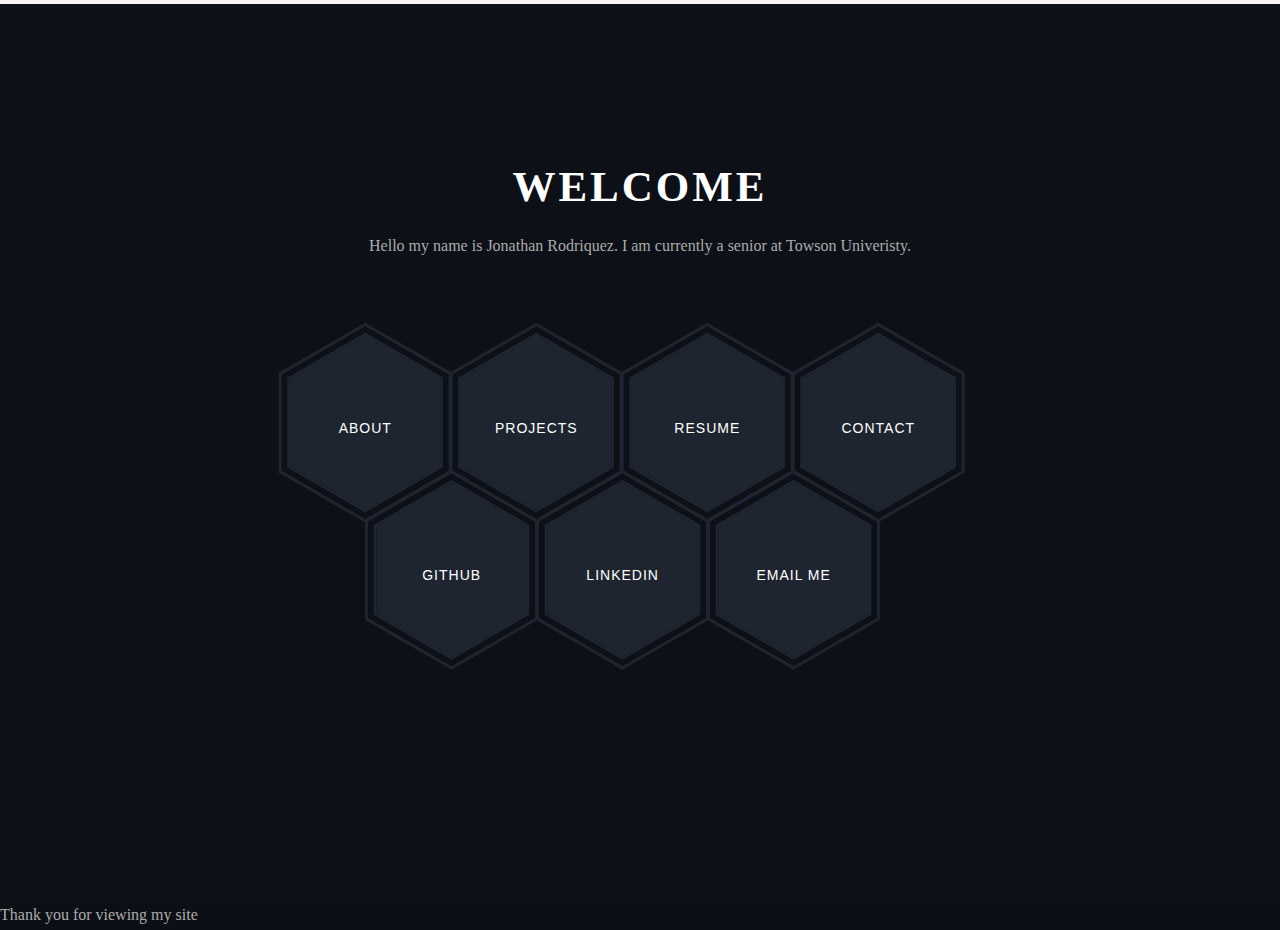
==== commit 7bfcc40d: "project page added and first project added" ====
--- a/index.html
+++ b/index.html
@@ -22,9 +22,7 @@
 <body>
 	<main class="site-wrapper">
 		<div class="pt-table desktop-768">
-		  <div class="pt-tablecell page-home relative" style="background-image: url(https://images.unsplash.com/photo-1486870591958-9b9d0d1dda99?ixlib=rb-1.2.1&ixid=eyJhcHBfaWQiOjEyMDd9&auto=format&fit=crop&w=1500&q=80);
-		  background-position: center;
-		  background-size: cover;">
+		  <div class="pt-tablecell page-home relative" >
 						  <div class="overlay"></div>
 	  
 						  <div class="container">
@@ -69,7 +67,7 @@
 												  <div></div>
 												  <div></div>
 											  </div>
-											  <a href="http://cakecounter.com" class="hex-content">
+											  <a href="project.html" class="hex-content">
 												  <span class="hex-content-inner">
 													  <span class="icon">
 														  <i class="fa fa-bullseye"></i>
@@ -111,7 +109,7 @@
 												  <div></div>
 												  <div></div>
 											  </div>
-											  <a href="http://cakecounter.com" class="hex-content">
+											  <a href="contact.html" class="hex-content">
 												  <span class="hex-content-inner">
 													  <span class="icon">
 														  <i class="fa fa-id-badge"></i>
@@ -132,7 +130,7 @@
 												  <div></div>
 												  <div></div>
 											  </div>
-											  <a href="http://cakecounter.com" class="hex-content">
+											  <a href="https://github.com/Jonathanr1991" class="hex-content">
 												  <span class="hex-content-inner">
 													  <span class="icon">
 														  <i class="fa fa-life-ring"></i>
@@ -153,7 +151,7 @@
 												  <div></div>
 												  <div></div>
 											  </div>
-											  <a href="http://cakecounter.com" class="hex-content">
+											  <a href="https://www.linkedin.com/in/jonathan-rodriquez-51852a15a/" class="hex-content">
 												  <span class="hex-content-inner">
 													  <span class="icon">
 														  <i class="fa fa-clipboard"></i>
@@ -174,7 +172,7 @@
 												  <div></div>
 												  <div></div>
 											  </div>
-											  <a href="http://cakecounter.com" class="hex-content">
+											  <a href="mailto:jrodri30@students.towson.edu" class="hex-content">
 												  <span class="hex-content-inner">
 													  <span class="icon">
 														  <i class="fa fa-map-signs"></i>
@@ -192,6 +190,9 @@
 					  </div>
 					  
 				  </div>
+				  <footer>
+					  Thank you for viewing my site
+				  </footer>
 
 
 				 
--- a/assets/css/responsive-hex.css
+++ b/assets/css/responsive-hex.css
@@ -129,11 +129,11 @@
    * Selection color
    */
   ::-moz-selection {
-    background-color: #FA6862;
+    background-color: rgb(243, 239, 239);
     color: #fff; }
   
   ::selection {
-    background-color: #FA6862;
+    background-color: rgb(247, 244, 244);
     color: #fff; }
   
   /*
@@ -174,7 +174,7 @@
       outline: 0 none; }
   
   .btn-primary {
-    background-color: #FA6862;
+    background-color: rgb(248, 243, 242);
     border: 0;
     font-family: "Open Sans", sans-serif;
     font-weight: 700;
@@ -183,7 +183,7 @@
     padding: 0 42px;
     text-transform: uppercase; }
     .btn-primary:hover, .btn-primary:focus, .btn-primary:active, .btn-primary:active:focus {
-      background-color: #f9423a; }
+      background-color: #f5f1f0; }
   
   .btn-border {
     border: 1px solid #d7d8db;
@@ -223,7 +223,7 @@
   
   .primary,
   .link:hover {
-    color: #FA6862; }
+    color: rgb(252, 245, 245); }
   
   .no-gutter {
     margin-left: 0;
@@ -254,7 +254,7 @@
     justify-content: space-between; }
   
   .nicescroll-cursors {
-    background: #FA6862 !important; }
+    background: rgb(247, 243, 243) !important; }
   
   .preloader {
     bottom: 0;
@@ -272,7 +272,7 @@
       display: none; }
   
   .loading-mask {
-    background-color: #FA6862;
+    background-color: rgb(248, 242, 241);
     height: 100%;
     left: 0;
     position: absolute;
@@ -318,7 +318,7 @@
   -------------------------------------------------*/
   .mt20{margin-top:20px;}
   .site-wrapper {
-    border-top: 4px solid #ff0037; }
+    border-top: 4px solid #f8f5f6; }
   
   .page-close {
     font-size: 30px;
@@ -374,7 +374,7 @@
         width: 96px;
         bottom: 14px; }
       .section-title h3::after {
-        background-color: #FA6862;
+        background-color: rgb(241, 235, 235);
         width: 73px; }
     .section-title.light h3 {
       color: #fff; }
@@ -447,7 +447,7 @@
           height: 5px; }
       .hexagon-item:hover .hex-item div::before,
       .hexagon-item:hover .hex-item div::after {
-        background-color: #ff0037; }
+        background-color: #fcf7f8; }
       .hexagon-item:hover .hex-content svg {
         -webkit-transform: scale(0.97);
         -moz-transform: scale(0.97);
@@ -619,7 +619,7 @@
   
   .hexagon-item:hover .icon i
   {
-    color:#ff0037;
+    color:#f7f3f4;
     transition:0.6s;
     
   }
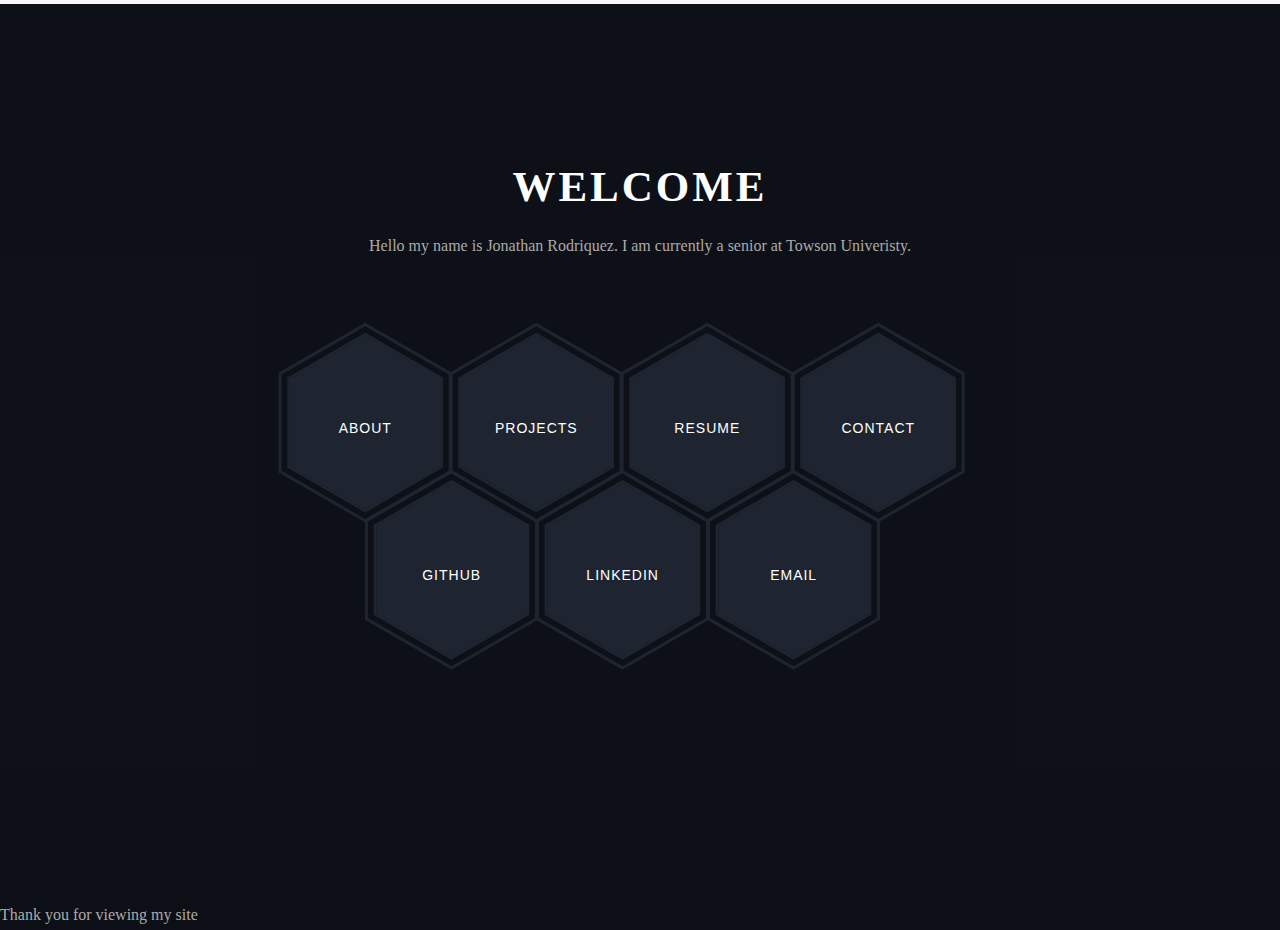
==== commit ddac621a: "project page updates" ====
--- a/index.html
+++ b/index.html
@@ -177,7 +177,7 @@
 													  <span class="icon">
 														  <i class="fa fa-map-signs"></i>
 													  </span>
-													  <span class="title">Email Me</span>
+													  <span class="title">Email</span>
 												  </span>
 												  <svg viewBox="0 0 173.20508075688772 200" height="200" width="174" version="1.1" xmlns="http://www.w3.org/2000/svg"><path d="M86.60254037844386 0L173.20508075688772 50L173.20508075688772 150L86.60254037844386 200L0 150L0 50Z" fill="#1e2530"></path></svg>
 											  </a>
--- a/assets/css/responsive-hex.css
+++ b/assets/css/responsive-hex.css
@@ -15,7 +15,30 @@
 Document has been edited by Jonathan Rodriquez
 
 --------------------------------------------*/
-
+.navbar {
+  min-height: 80px;
+}
+
+.navbar-brand {
+  padding: 0 15px;
+  height: 80px;
+  line-height: 80px;
+}
+
+.navbar-toggle {
+  /* (80px - button height 34px) / 2 = 23px */
+  margin-top: 23px;
+  padding: 9px 10px !important;
+}
+
+@media (min-width: 768px) {
+  .navbar-nav > li > a {
+    /* (80px - line-height of 27px) / 2 = 26.5px */
+    padding-top: 26.5px;
+    padding-bottom: 26.5px;
+    line-height: 27px;
+  }
+}
 .moveleft{
     margin-left: 120px;
 }
